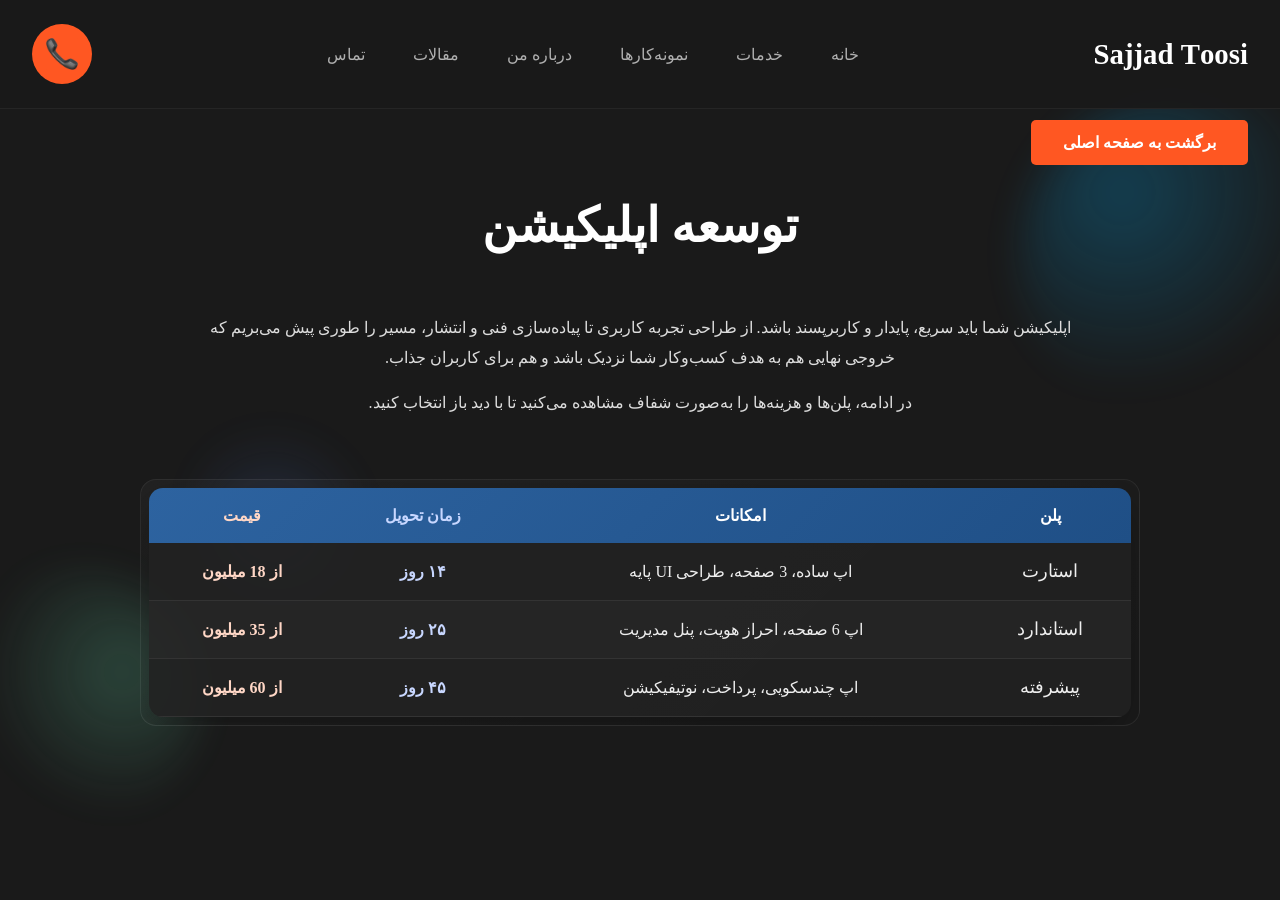
==== Template/app.html @ 6726cff6 "Add files via upload" ====
<!DOCTYPE html>
<html lang="fa" dir="rtl">
<head>
    <meta charset="UTF-8">
    <meta name="viewport" content="width=device-width, initial-scale=1.0">
    <title>سجاد طوسی - توسعه اپلیکیشن</title>
    <meta name="description" content="خدمات توسعه اپلیکیشن توسط سجاد طوسی؛ توسعه‌دهنده فول‌استک و خالق محتوای دیجیتال.">
    <link rel="canonical" href="https://example.com/Template/app.html">
    <meta property="og:type" content="website">
    <meta property="og:locale" content="fa_IR">
    <meta property="og:title" content="توسعه اپلیکیشن | سجاد طوسی">
    <meta property="og:description" content="خدمات توسعه اپلیکیشن توسط سجاد طوسی؛ توسعه‌دهنده فول‌استک و خالق محتوای دیجیتال.">
    <meta property="og:url" content="https://example.com/Template/app.html">
    <meta property="og:image" content="https://example.com/img/000.jpg">
    <meta name="twitter:card" content="summary_large_image">
    <meta name="twitter:title" content="توسعه اپلیکیشن | سجاد طوسی">
    <meta name="twitter:description" content="خدمات توسعه اپلیکیشن توسط سجاد طوسی؛ توسعه‌دهنده فول‌استک و خالق محتوای دیجیتال.">
    <meta name="twitter:image" content="https://example.com/img/000.jpg">
    <!-- استایل‌های مشترک صفحات داخلی -->
    <link rel="stylesheet" href="../css/pages.css">
</head>
<body>
    <!-- بک‌گراند تزئینی اختصاصی صفحه -->
    <div class="page-bg app-bg" aria-hidden="true">
        <span class="bg-orb orb-1"></span>
        <span class="bg-orb orb-2"></span>
        <span class="bg-orb orb-3"></span>
    </div>
    <!-- هدر و منوی ناوبری -->
    <header>
        <nav>
            <div class="logo font-display">
                <span>S</span><span>a</span><span>j</span><span>j</span><span>a</span><span>d</span> <span>T</span><span>o</span><span>o</span><span>s</span><span>i</span>
            </div>
            <!-- لینک‌های منو -->
            <ul class="nav-links">
                <li><a href="../index.html">خانه</a></li>
                <li><a href="../index.html#services">خدمات</a></li>
                <li><a href="../index.html#portfolio">نمونه‌کارها</a></li>
                <li><a href="../index.html#about">درباره من</a></li>
                <li><a href="articles.html">مقالات</a></li>
                <li><a href="../index.html#contact">تماس</a></li>
            </ul>
            <!-- دکمه تماس سریع -->
            <a href="../index.html#contact" class="cta-btn phone-icon" title="تماس با من">
                <img src="../img/(@CCina_design)telephone-receiver_1f4de.png" alt="تماس" loading="lazy" decoding="async">
            </a>
            <!-- آیکن منوی همبرگری (موبایل) -->
            <div class="menu-toggle">
                <span></span>
                <span></span>
                <span></span>
            </div>
        </nav>
    </header>

    <!-- محتوای اصلی -->
    <section class="articles">
        <!-- دکمه بازگشت -->
        <a href="../index.html" class="back-btn">برگشت به صفحه اصلی</a>
        <h1>توسعه اپلیکیشن</h1>

        <!-- توضیحات معرفی خدمت -->
        <section class="service-intro">
            <p>
                اپلیکیشن شما باید سریع، پایدار و کاربرپسند باشد. از طراحی تجربه کاربری
                تا پیاده‌سازی فنی و انتشار، مسیر را طوری پیش می‌بریم که خروجی نهایی
                هم به هدف کسب‌وکار شما نزدیک باشد و هم برای کاربران جذاب.
            </p>
            <p>
                در ادامه، پلن‌ها و هزینه‌ها را به‌صورت شفاف مشاهده می‌کنید
                تا با دید باز انتخاب کنید.
            </p>
        </section>

        <!-- جدول‌های قیمت‌گذاری -->
        <section class="pricing">
            <div class="pricing-table-wrapper">
                <table class="pricing-table">
                    <thead>
                        <tr>
                            <th>پلن</th>
                            <th>امکانات</th>
                            <th>زمان تحویل</th>
                            <th>قیمت</th>
                        </tr>
                    </thead>
                    <tbody>
                        <tr>
                            <td>استارت</td>
                            <td>اپ ساده، 3 صفحه، طراحی UI پایه</td>
                            <td>۱۴ روز</td>
                            <td>از 18 میلیون</td>
                        </tr>
                        <tr>
                            <td>استاندارد</td>
                            <td>اپ 6 صفحه، احراز هویت، پنل مدیریت</td>
                            <td>۲۵ روز</td>
                            <td>از 35 میلیون</td>
                        </tr>
                        <tr>
                            <td>پیشرفته</td>
                            <td>اپ چندسکویی، پرداخت، نوتیفیکیشن</td>
                            <td>۴۵ روز</td>
                            <td>از 60 میلیون</td>
                        </tr>
                    </tbody>
                </table>
            </div>
        </section>
    </section>
    <!-- اسکریپت‌های صفحات داخلی -->
    <script src="../scripts/pages.js"></script>
</body>
</html>
---- css/pages.css ----
/* فونت‌ها */
@font-face {
    font-family: iransans;
    src: url(../WebFonts/fonts/woff2/IRANSansWeb.woff2) format('woff2');
}

@font-face {
    font-family: iransans;
    src: url(../WebFonts/fonts/woff/IRANSansWeb.woff) format('woff');
}

@font-face {
    font-family: iransans;
    src: url(../WebFonts/fonts/ttf/IRANSansWeb.ttf) format('truetype');
}

/* ریست پایه */
* {
    margin: 0;
    padding: 0;
    box-sizing: border-box;
}

/* متغیرهای رنگ و تم */
:root {
    --primary-orange: #FF5722;
    --dark-bg: #1a1a1a;
    --darker-bg: #0f0f0f;
    --card-bg: #252525;
    --text-white: #ffffff;
    --text-gray: #b0b0b0;
}

/* بدنه صفحه */
body {
    font-family: iransans;
    background-color: var(--dark-bg);
    color: var(--text-white);
    overflow-x: hidden;
}

/* بک‌گراند تزئینی صفحات داخلی */
.page-bg {
    position: fixed;
    inset: 0;
    z-index: 0;
    pointer-events: none;
    overflow: hidden;
}

.page-bg .bg-orb {
    position: absolute;
    border-radius: 999px;
    filter: blur(20px);
    opacity: 0.7;
    animation: floatGlow 18s ease-in-out infinite;
}

.page-bg .orb-1 {
    width: 340px;
    height: 340px;
    top: 10%;
    right: -80px;
    animation-delay: 0s;
}

.page-bg .orb-2 {
    width: 260px;
    height: 260px;
    bottom: 8%;
    left: -60px;
    animation-delay: -6s;
}

.page-bg .orb-3 {
    width: 200px;
    height: 200px;
    top: 45%;
    left: 15%;
    animation-delay: -12s;
}

.social-bg .orb-1 {
    background: radial-gradient(circle at 30% 30%, rgba(255, 106, 0, 0.45), transparent 60%);
}

.social-bg .orb-2 {
    background: radial-gradient(circle at 70% 40%, rgba(255, 0, 153, 0.35), transparent 60%);
}

.social-bg .orb-3 {
    background: radial-gradient(circle at 40% 60%, rgba(0, 214, 255, 0.25), transparent 60%);
}

/* پالت صفحه طراحی و توسعه وب */
.web-bg .orb-1 {
    background: radial-gradient(circle at 30% 30%, rgba(0, 153, 255, 0.38), transparent 60%);
}

.web-bg .orb-2 {
    background: radial-gradient(circle at 70% 40%, rgba(88, 210, 255, 0.28), transparent 60%);
}

.web-bg .orb-3 {
    background: radial-gradient(circle at 40% 60%, rgba(97, 255, 199, 0.22), transparent 60%);
}

/* پالت صفحه عکاسی و تصویر برداری */
.photo-bg .orb-1 {
    background: radial-gradient(circle at 30% 30%, rgba(255, 196, 99, 0.35), transparent 60%);
}

.photo-bg .orb-2 {
    background: radial-gradient(circle at 70% 40%, rgba(138, 78, 255, 0.3), transparent 60%);
}

.photo-bg .orb-3 {
    background: radial-gradient(circle at 40% 60%, rgba(255, 120, 200, 0.22), transparent 60%);
}

/* پالت صفحه مقالات */
.articles-bg .orb-1 {
    background: radial-gradient(circle at 30% 30%, rgba(0, 215, 180, 0.32), transparent 60%);
}

.articles-bg .orb-2 {
    background: radial-gradient(circle at 70% 40%, rgba(0, 140, 255, 0.26), transparent 60%);
}

.articles-bg .orb-3 {
    background: radial-gradient(circle at 40% 60%, rgba(120, 255, 150, 0.2), transparent 60%);
}

/* پالت صفحه توسعه اپلیکیشن */
.app-bg .orb-1 {
    background: radial-gradient(circle at 30% 30%, rgba(0, 180, 255, 0.35), transparent 60%);
}

.app-bg .orb-2 {
    background: radial-gradient(circle at 70% 40%, rgba(120, 255, 200, 0.28), transparent 60%);
}

.app-bg .orb-3 {
    background: radial-gradient(circle at 40% 60%, rgba(90, 140, 255, 0.22), transparent 60%);
}

/* پالت صفحه تدوین و ادیت */
.edit-bg .orb-1 {
    background: radial-gradient(circle at 30% 30%, rgba(255, 120, 90, 0.35), transparent 60%);
}

.edit-bg .orb-2 {
    background: radial-gradient(circle at 70% 40%, rgba(255, 200, 120, 0.28), transparent 60%);
}

.edit-bg .orb-3 {
    background: radial-gradient(circle at 40% 60%, rgba(180, 90, 255, 0.22), transparent 60%);
}

/* پالت صفحه ساخت ربات و اتوماسیون */
.automation-bg .orb-1 {
    background: radial-gradient(circle at 30% 30%, rgba(0, 230, 200, 0.32), transparent 60%);
}

.automation-bg .orb-2 {
    background: radial-gradient(circle at 70% 40%, rgba(0, 140, 255, 0.26), transparent 60%);
}

.automation-bg .orb-3 {
    background: radial-gradient(circle at 40% 60%, rgba(130, 255, 220, 0.2), transparent 60%);
}

@keyframes floatGlow {
    0%, 100% { transform: translate(0, 0) scale(1); }
    50% { transform: translate(20px, -18px) scale(1.08); }
}

/* محتوای اصلی روی بک‌گراند بایستد */
header,
.articles {
    position: relative;
    z-index: 1;
}

/* فونت نمایشی */
.font-display {
    font-family: 'iransans';
}

/* هدر / ناوبری */
header {
    position: fixed;
    top: 0;
    left: 0;
    right: 0;
    z-index: 1000;
    background: rgba(26, 26, 26, 0.95);
    backdrop-filter: blur(10px);
    padding: 1.5rem 0;
    border-bottom: 1px solid rgba(255, 255, 255, 0.05);
}

nav {
    max-width: 1400px;
    margin: 0 auto;
    padding: 0 2rem;
    display: flex;
    justify-content: space-between;
    align-items: center;
}

.logo {
    font-size: 1.8rem;
    font-weight: 800;
    color: var(--text-white);
    direction: ltr;
}

.logo span {
    display: inline-block;
    animation: wind 4s infinite ease-in-out;
}

.logo span:nth-child(1) { animation-delay: 0s; }
.logo span:nth-child(2) { animation-delay: 0.1s; }
.logo span:nth-child(3) { animation-delay: 0.2s; }
.logo span:nth-child(4) { animation-delay: 0.3s; }
.logo span:nth-child(5) { animation-delay: 0.4s; }
.logo span:nth-child(6) { animation-delay: 0.5s; }
.logo span:nth-child(7) { animation-delay: 0.6s; }
.logo span:nth-child(8) { animation-delay: 0.7s; }
.logo span:nth-child(9) { animation-delay: 0.8s; }
.logo span:nth-child(10) { animation-delay: 0.9s; }
.logo span:nth-child(11) { animation-delay: 1.0s; }
.logo span:nth-child(12) { animation-delay: 1.1s; }

@keyframes wind {
    0%, 100% { transform: translateX(0) rotate(0deg); }
    25% { transform: translateX(-2px) rotate(-1deg); }
    50% { transform: translateX(0) rotate(0deg); }
    75% { transform: translateX(2px) rotate(1deg); }
}

.nav-links {
    display: flex;
    gap: 3rem;
    list-style: none;
}

.nav-links a {
    color: var(--text-gray);
    text-decoration: none;
    font-weight: 500;
    transition: color 0.3s ease;
    position: relative;
}

.nav-links a:hover,
.nav-links a.active {
    color: var(--text-white);
}

.nav-links a.active::after {
    content: '';
    position: absolute;
    bottom: -8px;
    left: 0;
    right: 0;
    height: 2px;
    background: var(--primary-orange);
}

.cta-btn {
    background: var(--primary-orange);
    color: white;
    padding: 0.8rem 2rem;
    border-radius: 5px;
    text-decoration: none;
    font-weight: 600;
    transition: all 0.3s ease;
    border: none;
    cursor: pointer;
    animation: pulse 2s infinite;
}

.phone-icon {
    padding: 1rem;
    border-radius: 50%;
    font-size: 1.5rem;
    width: 60px;
    height: 60px;
    display: flex;
    align-items: center;
    justify-content: center;
    animation: ring 2s infinite;
    color: white;
}

.phone-icon img {
    width: 32px;
    height: 32px;
}

@keyframes pulse {
    0% { transform: scale(1); }
    50% { transform: scale(1.05); }
    100% { transform: scale(1); }
}

@keyframes ring {
    0%, 100% { transform: rotate(0deg) scale(1); }
    25% { transform: rotate(-10deg) scale(1.1); }
    50% { transform: rotate(10deg) scale(1.1); }
    75% { transform: rotate(-5deg) scale(1.05); }
}

.cta-btn:hover {
    background: #ff6b3d;
    transform: translateY(-2px);
    box-shadow: 0 10px 30px rgba(255, 87, 34, 0.3);
}

.phone-icon:hover {
    animation: ring 0.5s infinite;
}

/* نسخه تبلت: نرم‌تر کردن دکمه تماس */
@media (max-width: 1024px) {
    header .phone-icon {
        animation: none;
        width: 72px;
        height: 52px;
        border-radius: 10px;
    }
}

/* بخش مقالات / محتوای صفحات داخلی */
.articles {
    padding: 120px 2rem 4rem;
    max-width: 1400px;
    margin: 0 auto;
}

.back-btn {
    display: inline-block;
    background: var(--primary-orange);
    color: white;
    padding: 0.8rem 2rem;
    border-radius: 5px;
    text-decoration: none;
    font-weight: 600;
    margin-bottom: 2rem;
    transition: all 0.3s ease;
}

.back-btn:hover {
    background: #ff6b3d;
    transform: translateY(-2px);
}

.articles h1 {
    font-size: 3rem;
    font-weight: 900;
    text-align: center;
    margin-bottom: 3rem;
    color: var(--text-white);
}

.articles-grid {
    display: grid;
    grid-template-columns: repeat(auto-fit, minmax(350px, 1fr));
    gap: 2rem;
}

.article-card {
    background: var(--card-bg);
    border-radius: 10px;
    padding: 2rem;
    transition: transform 0.3s ease, box-shadow 0.3s ease;
}

.article-card:hover {
    transform: translateY(-5px);
    box-shadow: 0 20px 40px rgba(0, 0, 0, 0.3);
}

.article-card h3 {
    font-size: 1.5rem;
    margin-bottom: 1rem;
    color: var(--text-white);
}

.article-card p {
    color: var(--text-gray);
    line-height: 1.6;
    margin-bottom: 1.5rem;
}

.article-card .read-more {
    color: var(--primary-orange);
    text-decoration: none;
    font-weight: 600;
}

.article-card .read-more:hover {
    text-decoration: underline;
}

/* صفحه مقاله (قالب کامل) */
.article-header {
    max-width: 900px;
    margin: 0 auto 2rem;
    text-align: center;
}

.article-meta {
    display: flex;
    flex-wrap: wrap;
    gap: 0.75rem 1.5rem;
    justify-content: center;
    color: var(--text-gray);
    font-size: 0.95rem;
    margin-top: 1rem;
}

.article-meta span {
    display: inline-flex;
    align-items: center;
    gap: 0.4rem;
}

.article-cover {
    max-width: 1000px;
    margin: 2rem auto;
    border-radius: 12px;
    overflow: hidden;
    border: 1px solid rgba(255, 255, 255, 0.06);
}

.article-cover img {
    width: 100%;
    height: auto;
    display: block;
}

.article-content {
    max-width: 900px;
    margin: 0 auto;
    line-height: 1.9;
    color: #ddd;
}

.article-content h2 {
    margin: 2rem 0 1rem;
    font-size: 1.6rem;
    color: #fff;
}

.article-content p {
    margin-bottom: 1rem;
}

.article-tags {
    max-width: 900px;
    margin: 2rem auto 0;
    display: flex;
    flex-wrap: wrap;
    gap: 0.75rem;
}

.article-tag {
    background: rgba(255, 87, 34, 0.12);
    color: var(--primary-orange);
    border: 1px solid rgba(255, 87, 34, 0.2);
    padding: 0.35rem 0.9rem;
    border-radius: 999px;
    font-size: 0.9rem;
    text-decoration: none;
}

.article-nav {
    max-width: 900px;
    margin: 2.5rem auto 0;
    display: grid;
    grid-template-columns: 1fr 1fr;
    gap: 1rem;
}

.article-nav a {
    background: var(--card-bg);
    border-radius: 10px;
    padding: 1rem 1.25rem;
    text-decoration: none;
    color: var(--text-white);
    border: 1px solid rgba(255, 255, 255, 0.05);
    transition: transform 0.2s ease, box-shadow 0.2s ease;
}

.article-nav a:hover {
    transform: translateY(-2px);
    box-shadow: 0 10px 20px rgba(0, 0, 0, 0.25);
}

/* معرفی خدمت */
.service-intro {
    max-width: 900px;
    margin: 60px auto;
    text-align: center;
    color: #ddd;
}

.service-intro h2 {
    color: #fff;
    font-size: 32px;
    margin-bottom: 20px;
}

.service-intro p {
    line-height: 1.9;
    font-size: 16px;
    margin-bottom: 15px;
}

/* بخش قیمت‌گذاری */
.pricing {
    max-width: 1000px;
    margin: 60px auto;
}

.pricing-table-wrapper {
    overflow-x: auto;
    padding: 8px;
    border-radius: 16px;
    background: linear-gradient(135deg, rgba(255, 255, 255, 0.04), rgba(255, 255, 255, 0.01));
    border: 1px solid rgba(255, 255, 255, 0.06);
}

.pricing-table {
    width: 100%;
    border-collapse: collapse;
    background: rgba(34, 34, 34, 0.9);
    color: #eee;
    border-radius: 14px;
    overflow: hidden;
    text-align: center;
    box-shadow: 0 18px 45px rgba(0, 0, 0, 0.35);
}

.pricing-table th,
.pricing-table td {
    padding: 18px 16px;
    text-align: center;
    transition: background 0.25s ease, transform 0.25s ease, color 0.25s ease;
}

.pricing-table thead {
    position: relative;
    background: linear-gradient(135deg, #2d63a0, #1f4f86);
    color: #fff;
}

.pricing-table.purple-header thead {
    background: linear-gradient(135deg, #7b35b2, #4b0f79);
}

.pricing-table.orange-header thead {
    background: linear-gradient(135deg, #ff6b3d, #ff4f12);
}

.pricing-table thead::after {
    content: '';
    position: absolute;
    top: 0;
    right: -40%;
    width: 35%;
    height: 100%;
    background: linear-gradient(120deg, transparent, rgba(255, 255, 255, 0.2), transparent);
    animation: headerShine 5s ease-in-out infinite;
}

.pricing-table tbody tr {
    border-bottom: 1px solid #333;
    transition: background 0.3s ease, transform 0.25s ease, box-shadow 0.25s ease;
}

.pricing-table tbody tr:hover {
    background: rgba(255, 255, 255, 0.05);
    transform: translateY(-2px);
    box-shadow: 0 12px 24px rgba(0, 0, 0, 0.25);
}

.pricing-table tbody tr:nth-child(even) {
    background: rgba(255, 255, 255, 0.02);
}

.pricing-table td:first-child {
    font-size: 1.1rem;
}

.pricing-table td:last-child,
.pricing-table th:last-child {
    color: #ffd7c6;
    font-weight: 700;
}

.pricing-table td:nth-child(3),
.pricing-table th:nth-child(3) {
    color: #c8d7ff;
    font-weight: 600;
}

@keyframes headerShine {
    0% { right: -40%; opacity: 0; }
    20% { opacity: 1; }
    50% { right: 110%; opacity: 0; }
    100% { right: 110%; opacity: 0; }
}

/* منوی همبرگری (موبایل) */
.menu-toggle {
    display: none;
    flex-direction: column;
    cursor: pointer;
}

.menu-toggle span {
    width: 25px;
    height: 3px;
    background: var(--text-white);
    margin: 3px 0;
    transition: 0.3s;
}

/* طراحی واکنش‌گرا */
@media (max-width: 768px) {
    .nav-links {
        position: fixed;
        top: 0;
        right: -100%;
        width: 100%;
        height: 100vh;
        background: var(--dark-bg);
        flex-direction: column;
        justify-content: center;
        align-items: center;
        gap: 2rem;
        transition: right 0.3s ease;
    }
    
    .nav-links.active {
        right: 0;
    }
    
    .menu-toggle {
        display: flex;
    }

    .articles h1 {
        font-size: 2rem;
    }

    .articles-grid {
        grid-template-columns: 1fr;
    }

    .service-intro h2 {
        font-size: 24px;
    }

    .pricing {
        margin: 40px auto;
    }

    /* نسخه موبایل: دکمه تماس مستطیلی و کم‌جلوه‌تر */
    header .cta-btn.phone-icon {
        background: #ffffff;
        border: 1px solid rgba(255, 255, 255, 0.12);
        box-shadow: none;
        width: 72px;
        height: 48px;
        padding: 0;
        border-radius: 10px;
    }

    .cta-btn.phone-icon img {
        width: 26px;
        height: 26px;
    }
}
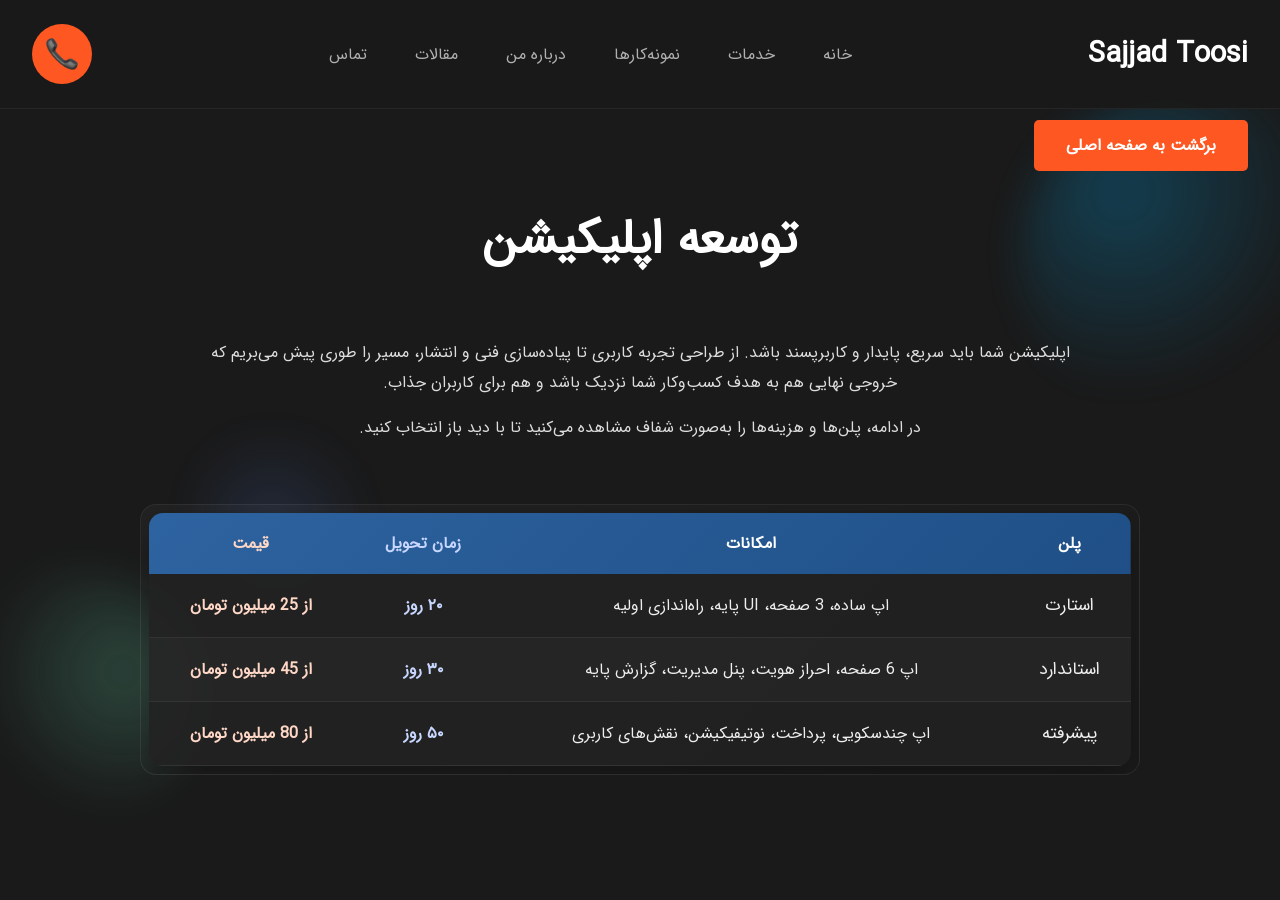
==== commit 708ddd87: "Initial commit" ====
--- a/Template/app.html
+++ b/Template/app.html
@@ -88,21 +88,21 @@
                     <tbody>
                         <tr>
                             <td>استارت</td>
-                            <td>اپ ساده، 3 صفحه، طراحی UI پایه</td>
-                            <td>۱۴ روز</td>
-                            <td>از 18 میلیون</td>
+                            <td>اپ ساده، 3 صفحه، UI پایه، راه‌اندازی اولیه</td>
+                            <td>۲۰ روز</td>
+                            <td>از 25 میلیون تومان</td>
                         </tr>
                         <tr>
                             <td>استاندارد</td>
-                            <td>اپ 6 صفحه، احراز هویت، پنل مدیریت</td>
-                            <td>۲۵ روز</td>
-                            <td>از 35 میلیون</td>
+                            <td>اپ 6 صفحه، احراز هویت، پنل مدیریت، گزارش پایه</td>
+                            <td>۳۰ روز</td>
+                            <td>از 45 میلیون تومان</td>
                         </tr>
                         <tr>
                             <td>پیشرفته</td>
-                            <td>اپ چندسکویی، پرداخت، نوتیفیکیشن</td>
-                            <td>۴۵ روز</td>
-                            <td>از 60 میلیون</td>
+                            <td>اپ چندسکویی، پرداخت، نوتیفیکیشن، نقش‌های کاربری</td>
+                            <td>۵۰ روز</td>
+                            <td>از 80 میلیون تومان</td>
                         </tr>
                     </tbody>
                 </table>
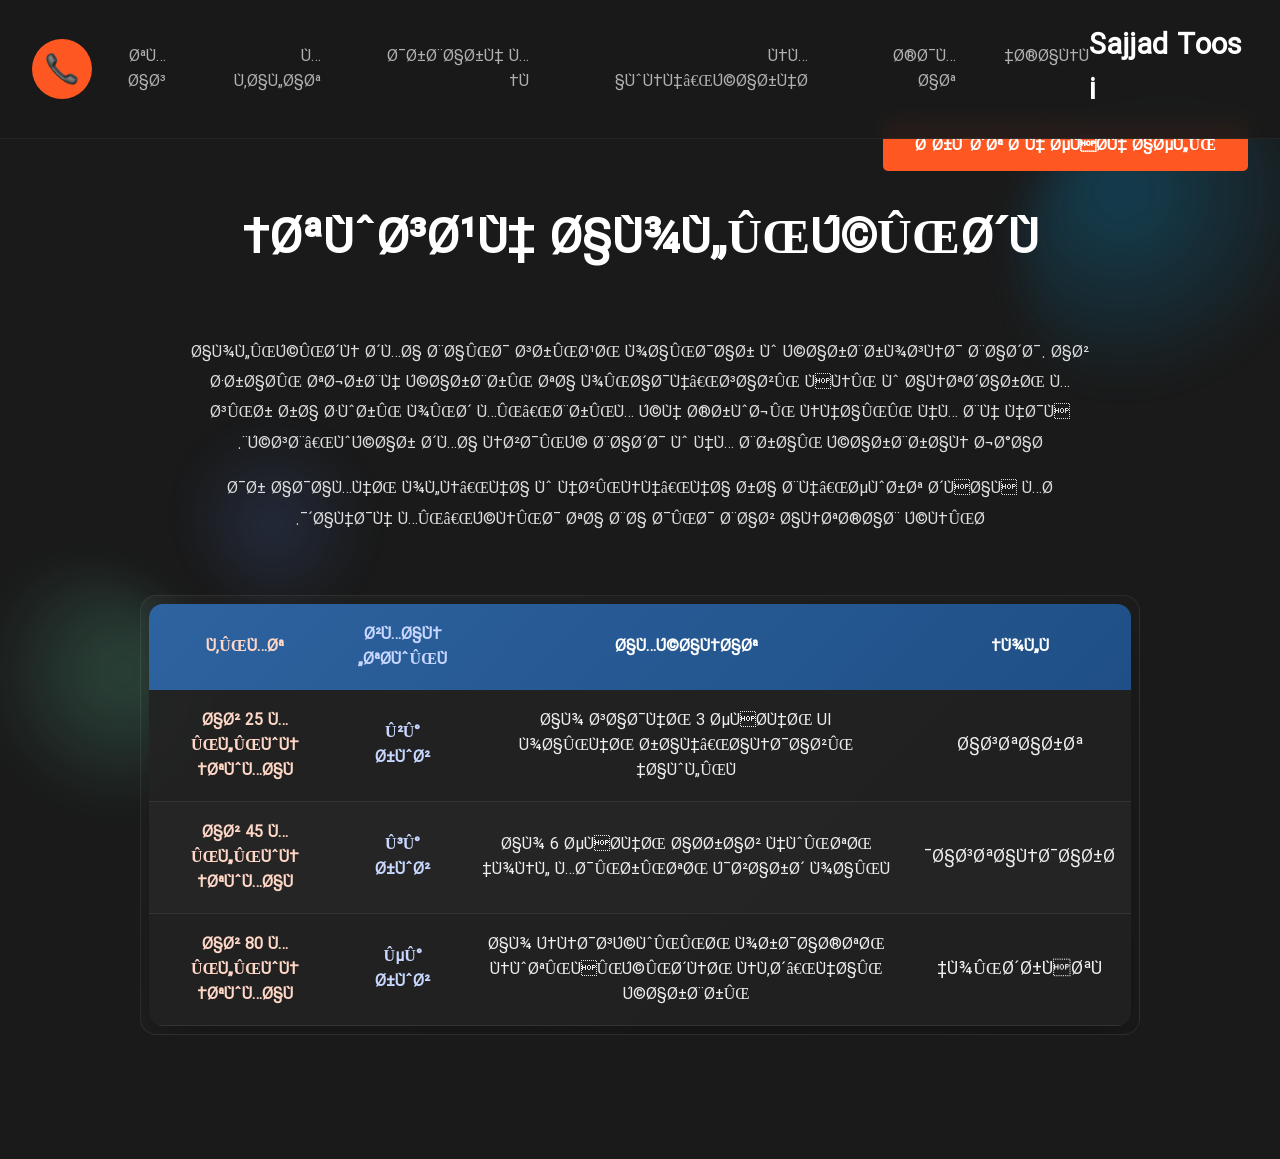
==== commit 42d5b9b9: "Update canonical domain" ====
--- a/Template/app.html
+++ b/Template/app.html
@@ -1,51 +1,51 @@
-<!DOCTYPE html>
+﻿<!DOCTYPE html>
 <html lang="fa" dir="rtl">
 <head>
     <meta charset="UTF-8">
     <meta name="viewport" content="width=device-width, initial-scale=1.0">
-    <title>سجاد طوسی - توسعه اپلیکیشن</title>
-    <meta name="description" content="خدمات توسعه اپلیکیشن توسط سجاد طوسی؛ توسعه‌دهنده فول‌استک و خالق محتوای دیجیتال.">
-    <link rel="canonical" href="https://example.com/Template/app.html">
+    <title>Ø³Ø¬Ø§Ø¯ Ø·ÙˆØ³ÛŒ - ØªÙˆØ³Ø¹Ù‡ Ø§Ù¾Ù„ÛŒÚ©ÛŒØ´Ù†</title>
+    <meta name="description" content="Ø®Ø¯Ù…Ø§Øª ØªÙˆØ³Ø¹Ù‡ Ø§Ù¾Ù„ÛŒÚ©ÛŒØ´Ù† ØªÙˆØ³Ø· Ø³Ø¬Ø§Ø¯ Ø·ÙˆØ³ÛŒØ› ØªÙˆØ³Ø¹Ù‡â€ŒØ¯Ù‡Ù†Ø¯Ù‡ ÙÙˆÙ„â€ŒØ§Ø³ØªÚ© Ùˆ Ø®Ø§Ù„Ù‚ Ù…Ø­ØªÙˆØ§ÛŒ Ø¯ÛŒØ¬ÛŒØªØ§Ù„.">
+    <link rel="canonical" href="https://sajjadtoosi.netlify.app/Template/app.html">
     <meta property="og:type" content="website">
     <meta property="og:locale" content="fa_IR">
-    <meta property="og:title" content="توسعه اپلیکیشن | سجاد طوسی">
-    <meta property="og:description" content="خدمات توسعه اپلیکیشن توسط سجاد طوسی؛ توسعه‌دهنده فول‌استک و خالق محتوای دیجیتال.">
-    <meta property="og:url" content="https://example.com/Template/app.html">
-    <meta property="og:image" content="https://example.com/img/000.jpg">
+    <meta property="og:title" content="ØªÙˆØ³Ø¹Ù‡ Ø§Ù¾Ù„ÛŒÚ©ÛŒØ´Ù† | Ø³Ø¬Ø§Ø¯ Ø·ÙˆØ³ÛŒ">
+    <meta property="og:description" content="Ø®Ø¯Ù…Ø§Øª ØªÙˆØ³Ø¹Ù‡ Ø§Ù¾Ù„ÛŒÚ©ÛŒØ´Ù† ØªÙˆØ³Ø· Ø³Ø¬Ø§Ø¯ Ø·ÙˆØ³ÛŒØ› ØªÙˆØ³Ø¹Ù‡â€ŒØ¯Ù‡Ù†Ø¯Ù‡ ÙÙˆÙ„â€ŒØ§Ø³ØªÚ© Ùˆ Ø®Ø§Ù„Ù‚ Ù…Ø­ØªÙˆØ§ÛŒ Ø¯ÛŒØ¬ÛŒØªØ§Ù„.">
+    <meta property="og:url" content="https://sajjadtoosi.netlify.app/Template/app.html">
+    <meta property="og:image" content="https://sajjadtoosi.netlify.app/img/000.jpg">
     <meta name="twitter:card" content="summary_large_image">
-    <meta name="twitter:title" content="توسعه اپلیکیشن | سجاد طوسی">
-    <meta name="twitter:description" content="خدمات توسعه اپلیکیشن توسط سجاد طوسی؛ توسعه‌دهنده فول‌استک و خالق محتوای دیجیتال.">
-    <meta name="twitter:image" content="https://example.com/img/000.jpg">
-    <!-- استایل‌های مشترک صفحات داخلی -->
+    <meta name="twitter:title" content="ØªÙˆØ³Ø¹Ù‡ Ø§Ù¾Ù„ÛŒÚ©ÛŒØ´Ù† | Ø³Ø¬Ø§Ø¯ Ø·ÙˆØ³ÛŒ">
+    <meta name="twitter:description" content="Ø®Ø¯Ù…Ø§Øª ØªÙˆØ³Ø¹Ù‡ Ø§Ù¾Ù„ÛŒÚ©ÛŒØ´Ù† ØªÙˆØ³Ø· Ø³Ø¬Ø§Ø¯ Ø·ÙˆØ³ÛŒØ› ØªÙˆØ³Ø¹Ù‡â€ŒØ¯Ù‡Ù†Ø¯Ù‡ ÙÙˆÙ„â€ŒØ§Ø³ØªÚ© Ùˆ Ø®Ø§Ù„Ù‚ Ù…Ø­ØªÙˆØ§ÛŒ Ø¯ÛŒØ¬ÛŒØªØ§Ù„.">
+    <meta name="twitter:image" content="https://sajjadtoosi.netlify.app/img/000.jpg">
+    <!-- Ø§Ø³ØªØ§ÛŒÙ„â€ŒÙ‡Ø§ÛŒ Ù…Ø´ØªØ±Ú© ØµÙØ­Ø§Øª Ø¯Ø§Ø®Ù„ÛŒ -->
     <link rel="stylesheet" href="../css/pages.css">
 </head>
 <body>
-    <!-- بک‌گراند تزئینی اختصاصی صفحه -->
+    <!-- Ø¨Ú©â€ŒÚ¯Ø±Ø§Ù†Ø¯ ØªØ²Ø¦ÛŒÙ†ÛŒ Ø§Ø®ØªØµØ§ØµÛŒ ØµÙØ­Ù‡ -->
     <div class="page-bg app-bg" aria-hidden="true">
         <span class="bg-orb orb-1"></span>
         <span class="bg-orb orb-2"></span>
         <span class="bg-orb orb-3"></span>
     </div>
-    <!-- هدر و منوی ناوبری -->
+    <!-- Ù‡Ø¯Ø± Ùˆ Ù…Ù†ÙˆÛŒ Ù†Ø§ÙˆØ¨Ø±ÛŒ -->
     <header>
         <nav>
             <div class="logo font-display">
                 <span>S</span><span>a</span><span>j</span><span>j</span><span>a</span><span>d</span> <span>T</span><span>o</span><span>o</span><span>s</span><span>i</span>
             </div>
-            <!-- لینک‌های منو -->
+            <!-- Ù„ÛŒÙ†Ú©â€ŒÙ‡Ø§ÛŒ Ù…Ù†Ùˆ -->
             <ul class="nav-links">
-                <li><a href="../index.html">خانه</a></li>
-                <li><a href="../index.html#services">خدمات</a></li>
-                <li><a href="../index.html#portfolio">نمونه‌کارها</a></li>
-                <li><a href="../index.html#about">درباره من</a></li>
-                <li><a href="articles.html">مقالات</a></li>
-                <li><a href="../index.html#contact">تماس</a></li>
+                <li><a href="../index.html">Ø®Ø§Ù†Ù‡</a></li>
+                <li><a href="../index.html#services">Ø®Ø¯Ù…Ø§Øª</a></li>
+                <li><a href="../index.html#portfolio">Ù†Ù…ÙˆÙ†Ù‡â€ŒÚ©Ø§Ø±Ù‡Ø§</a></li>
+                <li><a href="../index.html#about">Ø¯Ø±Ø¨Ø§Ø±Ù‡ Ù…Ù†</a></li>
+                <li><a href="articles.html">Ù…Ù‚Ø§Ù„Ø§Øª</a></li>
+                <li><a href="../index.html#contact">ØªÙ…Ø§Ø³</a></li>
             </ul>
-            <!-- دکمه تماس سریع -->
-            <a href="../index.html#contact" class="cta-btn phone-icon" title="تماس با من">
-                <img src="../img/(@CCina_design)telephone-receiver_1f4de.png" alt="تماس" loading="lazy" decoding="async">
+            <!-- Ø¯Ú©Ù…Ù‡ ØªÙ…Ø§Ø³ Ø³Ø±ÛŒØ¹ -->
+            <a href="../index.html#contact" class="cta-btn phone-icon" title="ØªÙ…Ø§Ø³ Ø¨Ø§ Ù…Ù†">
+                <img src="../img/(@CCina_design)telephone-receiver_1f4de.png" alt="ØªÙ…Ø§Ø³" loading="lazy" decoding="async">
             </a>
-            <!-- آیکن منوی همبرگری (موبایل) -->
+            <!-- Ø¢ÛŒÚ©Ù† Ù…Ù†ÙˆÛŒ Ù‡Ù…Ø¨Ø±Ú¯Ø±ÛŒ (Ù…ÙˆØ¨Ø§ÛŒÙ„) -->
             <div class="menu-toggle">
                 <span></span>
                 <span></span>
@@ -54,62 +54,63 @@
         </nav>
     </header>
 
-    <!-- محتوای اصلی -->
+    <!-- Ù…Ø­ØªÙˆØ§ÛŒ Ø§ØµÙ„ÛŒ -->
     <section class="articles">
-        <!-- دکمه بازگشت -->
-        <a href="../index.html" class="back-btn">برگشت به صفحه اصلی</a>
-        <h1>توسعه اپلیکیشن</h1>
+        <!-- Ø¯Ú©Ù…Ù‡ Ø¨Ø§Ø²Ú¯Ø´Øª -->
+        <a href="../index.html" class="back-btn">Ø¨Ø±Ú¯Ø´Øª Ø¨Ù‡ ØµÙØ­Ù‡ Ø§ØµÙ„ÛŒ</a>
+        <h1>ØªÙˆØ³Ø¹Ù‡ Ø§Ù¾Ù„ÛŒÚ©ÛŒØ´Ù†</h1>
 
-        <!-- توضیحات معرفی خدمت -->
+        <!-- ØªÙˆØ¶ÛŒØ­Ø§Øª Ù…Ø¹Ø±ÙÛŒ Ø®Ø¯Ù…Øª -->
         <section class="service-intro">
             <p>
-                اپلیکیشن شما باید سریع، پایدار و کاربرپسند باشد. از طراحی تجربه کاربری
-                تا پیاده‌سازی فنی و انتشار، مسیر را طوری پیش می‌بریم که خروجی نهایی
-                هم به هدف کسب‌وکار شما نزدیک باشد و هم برای کاربران جذاب.
+                Ø§Ù¾Ù„ÛŒÚ©ÛŒØ´Ù† Ø´Ù…Ø§ Ø¨Ø§ÛŒØ¯ Ø³Ø±ÛŒØ¹ØŒ Ù¾Ø§ÛŒØ¯Ø§Ø± Ùˆ Ú©Ø§Ø±Ø¨Ø±Ù¾Ø³Ù†Ø¯ Ø¨Ø§Ø´Ø¯. Ø§Ø² Ø·Ø±Ø§Ø­ÛŒ ØªØ¬Ø±Ø¨Ù‡ Ú©Ø§Ø±Ø¨Ø±ÛŒ
+                ØªØ§ Ù¾ÛŒØ§Ø¯Ù‡â€ŒØ³Ø§Ø²ÛŒ ÙÙ†ÛŒ Ùˆ Ø§Ù†ØªØ´Ø§Ø±ØŒ Ù…Ø³ÛŒØ± Ø±Ø§ Ø·ÙˆØ±ÛŒ Ù¾ÛŒØ´ Ù…ÛŒâ€ŒØ¨Ø±ÛŒÙ… Ú©Ù‡ Ø®Ø±ÙˆØ¬ÛŒ Ù†Ù‡Ø§ÛŒÛŒ
+                Ù‡Ù… Ø¨Ù‡ Ù‡Ø¯Ù Ú©Ø³Ø¨â€ŒÙˆÚ©Ø§Ø± Ø´Ù…Ø§ Ù†Ø²Ø¯ÛŒÚ© Ø¨Ø§Ø´Ø¯ Ùˆ Ù‡Ù… Ø¨Ø±Ø§ÛŒ Ú©Ø§Ø±Ø¨Ø±Ø§Ù† Ø¬Ø°Ø§Ø¨.
             </p>
             <p>
-                در ادامه، پلن‌ها و هزینه‌ها را به‌صورت شفاف مشاهده می‌کنید
-                تا با دید باز انتخاب کنید.
+                Ø¯Ø± Ø§Ø¯Ø§Ù…Ù‡ØŒ Ù¾Ù„Ù†â€ŒÙ‡Ø§ Ùˆ Ù‡Ø²ÛŒÙ†Ù‡â€ŒÙ‡Ø§ Ø±Ø§ Ø¨Ù‡â€ŒØµÙˆØ±Øª Ø´ÙØ§Ù Ù…Ø´Ø§Ù‡Ø¯Ù‡ Ù…ÛŒâ€ŒÚ©Ù†ÛŒØ¯
+                ØªØ§ Ø¨Ø§ Ø¯ÛŒØ¯ Ø¨Ø§Ø² Ø§Ù†ØªØ®Ø§Ø¨ Ú©Ù†ÛŒØ¯.
             </p>
         </section>
 
-        <!-- جدول‌های قیمت‌گذاری -->
+        <!-- Ø¬Ø¯ÙˆÙ„â€ŒÙ‡Ø§ÛŒ Ù‚ÛŒÙ…Øªâ€ŒÚ¯Ø°Ø§Ø±ÛŒ -->
         <section class="pricing">
             <div class="pricing-table-wrapper">
                 <table class="pricing-table">
                     <thead>
                         <tr>
-                            <th>پلن</th>
-                            <th>امکانات</th>
-                            <th>زمان تحویل</th>
-                            <th>قیمت</th>
+                            <th>Ù¾Ù„Ù†</th>
+                            <th>Ø§Ù…Ú©Ø§Ù†Ø§Øª</th>
+                            <th>Ø²Ù…Ø§Ù† ØªØ­ÙˆÛŒÙ„</th>
+                            <th>Ù‚ÛŒÙ…Øª</th>
                         </tr>
                     </thead>
                     <tbody>
                         <tr>
-                            <td>استارت</td>
-                            <td>اپ ساده، 3 صفحه، UI پایه، راه‌اندازی اولیه</td>
-                            <td>۲۰ روز</td>
-                            <td>از 25 میلیون تومان</td>
+                            <td>Ø§Ø³ØªØ§Ø±Øª</td>
+                            <td>Ø§Ù¾ Ø³Ø§Ø¯Ù‡ØŒ 3 ØµÙØ­Ù‡ØŒ UI Ù¾Ø§ÛŒÙ‡ØŒ Ø±Ø§Ù‡â€ŒØ§Ù†Ø¯Ø§Ø²ÛŒ Ø§ÙˆÙ„ÛŒÙ‡</td>
+                            <td>Û²Û° Ø±ÙˆØ²</td>
+                            <td>Ø§Ø² 25 Ù…ÛŒÙ„ÛŒÙˆÙ† ØªÙˆÙ…Ø§Ù†</td>
                         </tr>
                         <tr>
-                            <td>استاندارد</td>
-                            <td>اپ 6 صفحه، احراز هویت، پنل مدیریت، گزارش پایه</td>
-                            <td>۳۰ روز</td>
-                            <td>از 45 میلیون تومان</td>
+                            <td>Ø§Ø³ØªØ§Ù†Ø¯Ø§Ø±Ø¯</td>
+                            <td>Ø§Ù¾ 6 ØµÙØ­Ù‡ØŒ Ø§Ø­Ø±Ø§Ø² Ù‡ÙˆÛŒØªØŒ Ù¾Ù†Ù„ Ù…Ø¯ÛŒØ±ÛŒØªØŒ Ú¯Ø²Ø§Ø±Ø´ Ù¾Ø§ÛŒÙ‡</td>
+                            <td>Û³Û° Ø±ÙˆØ²</td>
+                            <td>Ø§Ø² 45 Ù…ÛŒÙ„ÛŒÙˆÙ† ØªÙˆÙ…Ø§Ù†</td>
                         </tr>
                         <tr>
-                            <td>پیشرفته</td>
-                            <td>اپ چندسکویی، پرداخت، نوتیفیکیشن، نقش‌های کاربری</td>
-                            <td>۵۰ روز</td>
-                            <td>از 80 میلیون تومان</td>
+                            <td>Ù¾ÛŒØ´Ø±ÙØªÙ‡</td>
+                            <td>Ø§Ù¾ Ú†Ù†Ø¯Ø³Ú©ÙˆÛŒÛŒØŒ Ù¾Ø±Ø¯Ø§Ø®ØªØŒ Ù†ÙˆØªÛŒÙÛŒÚ©ÛŒØ´Ù†ØŒ Ù†Ù‚Ø´â€ŒÙ‡Ø§ÛŒ Ú©Ø§Ø±Ø¨Ø±ÛŒ</td>
+                            <td>ÛµÛ° Ø±ÙˆØ²</td>
+                            <td>Ø§Ø² 80 Ù…ÛŒÙ„ÛŒÙˆÙ† ØªÙˆÙ…Ø§Ù†</td>
                         </tr>
                     </tbody>
                 </table>
             </div>
         </section>
     </section>
-    <!-- اسکریپت‌های صفحات داخلی -->
+    <!-- Ø§Ø³Ú©Ø±ÛŒÙ¾Øªâ€ŒÙ‡Ø§ÛŒ ØµÙØ­Ø§Øª Ø¯Ø§Ø®Ù„ÛŒ -->
     <script src="../scripts/pages.js"></script>
 </body>
 </html>
+
